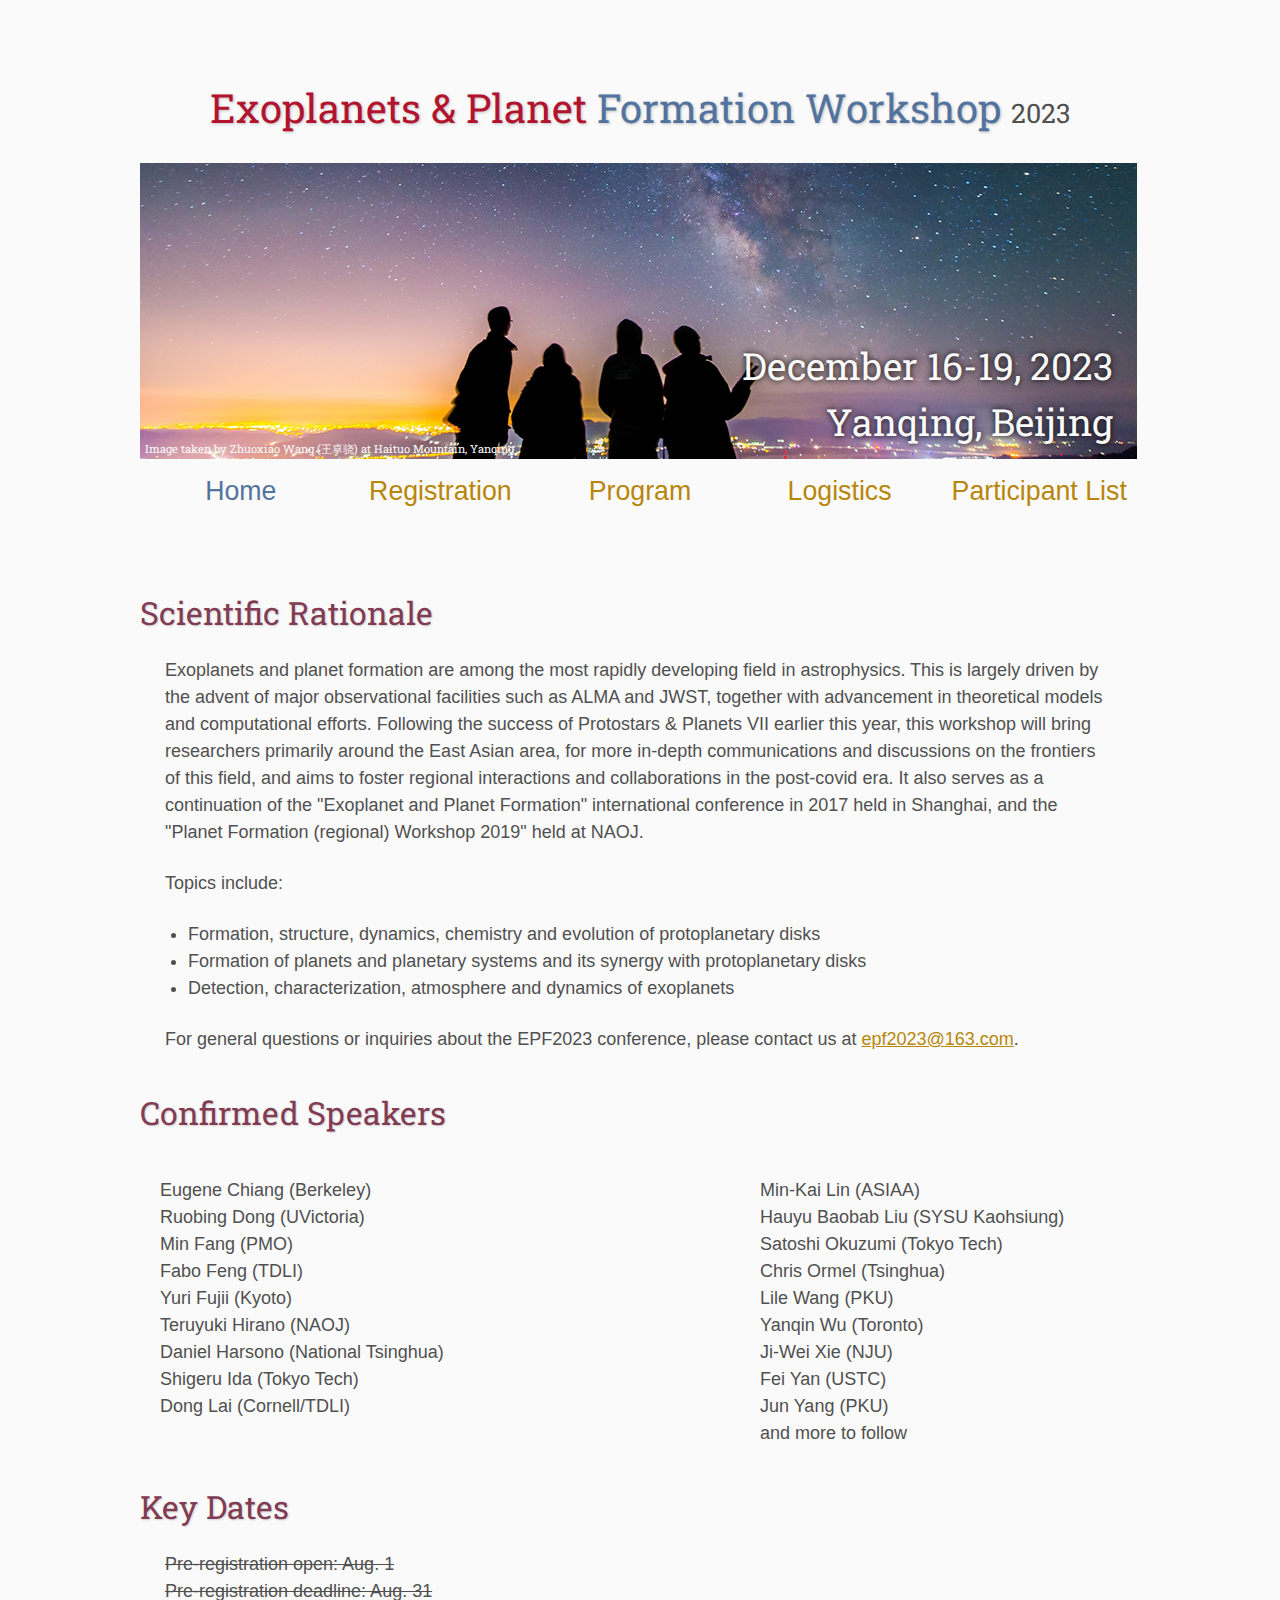
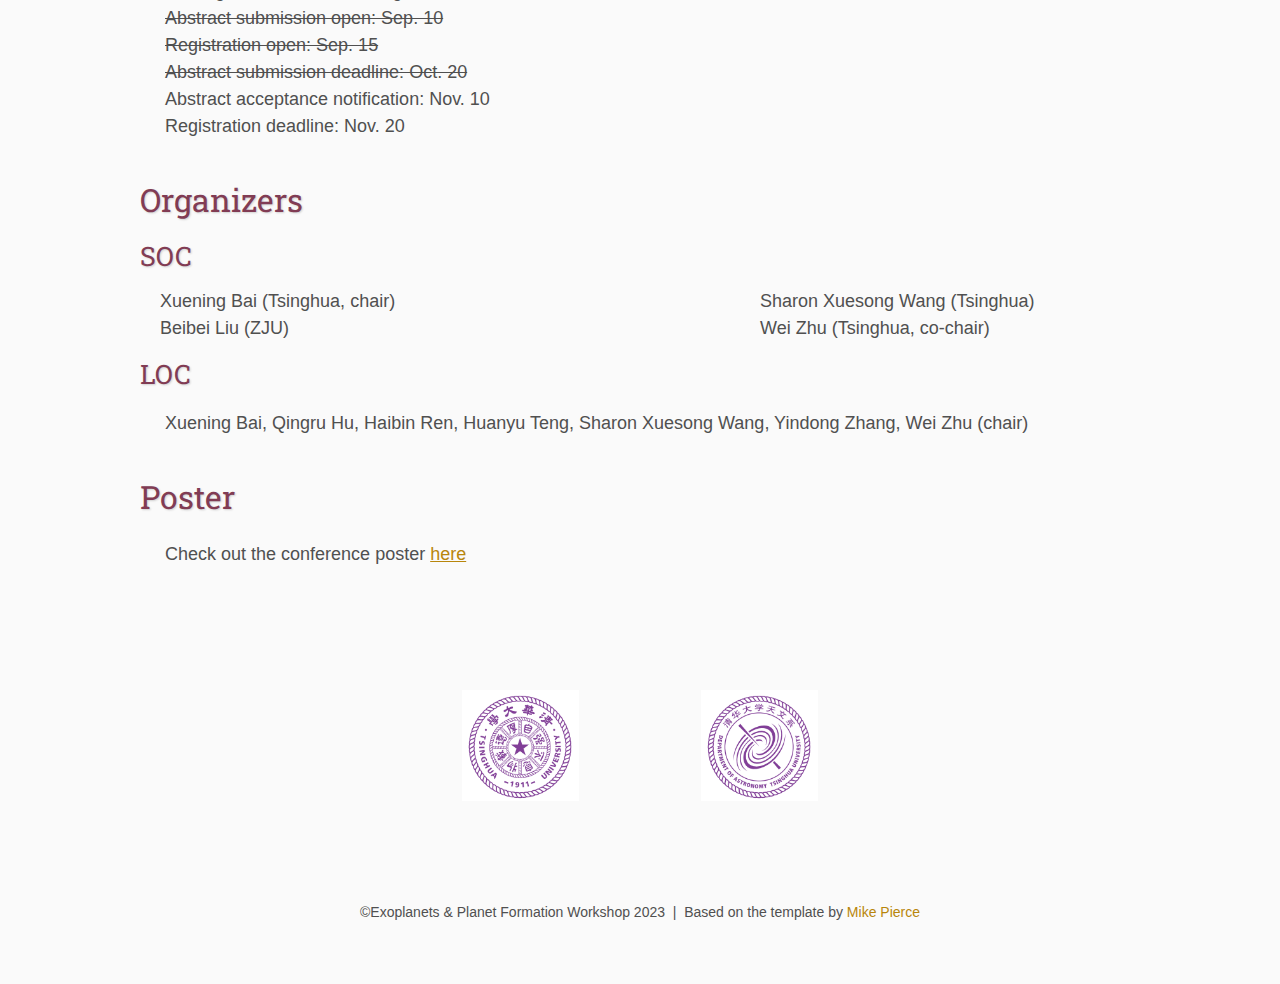
==== index.html @ b605f86b "update data and registration page" ====
<!DOCTYPE html>
<html lang="en">
  <head>
    <meta http-equiv="content-type" content="text/html; charset=UTF-8">
    <base href=".">
    <link rel="shortcut icon" type="image/png" href="assets/favicon.png">
    <link rel="stylesheet" type="text/css" media="all" href="assets/main.css">
    <meta name="description" content="EPF2023">
    <meta name="resource-type" content="document">
    <meta name="distribution" content="global">
    <meta name="KeyWords" content="Conference">
    <title>EPF2023</title>
  </head>
  <body>
    <div class="banner"> <img src="assets/banner_yanqing.jpg" alt="EPF2023 Banner">
      <div class="top-left"> <span class="title1">Exoplanets &amp; Planet </span><span

          class="title2">Formation Workshop</span> <span class="year">2023</span>
      </div>
      <div class="bottom-right">&nbsp; December 16-19, 2023<br>
        Yanqing, Beijing</div>
      <div class="cite">Image taken by Zhuoxiao Wang (王卓骁) at Haituo Mountain,
        Yanqing</div>
    </div>
    <table class="navigation">
      <tbody>
        <tr>
          <td class="navigation"> <a class="current" title="Conference Home Page"

              href=".">Home</a> </td>
          <td class="navigation"> <a title="Register for the Conference" href="registration">Registration</a>
          </td>
          <td class="navigation"> <a title="Conference Program" href="program">Program</a>
          </td>
          <td class="navigation"> <a title="Logistics of the Conference" href="logistics">Logistics</a>
          </td>
          <td class="navigation"> <a title="Conference Participant List" href="flyer">Participant
              List</a> </td>
        </tr>
      </tbody>
    </table>
    <br>
    <h2>Scientific Rationale</h2>
    <p>Exoplanets and planet formation are among the most rapidly developing
      field in astrophysics. This is largely driven by the advent of major
      observational facilities such as ALMA and JWST, together with advancement
      in theoretical models and computational efforts. Following the success of
      Protostars &amp; Planets VII earlier this year, this workshop will bring
      researchers primarily around the East Asian area, for more in-depth
      communications and discussions on the frontiers of this field, and aims to
      foster regional interactions and collaborations in the post-covid era. It
      also serves as a continuation of the "Exoplanet and Planet Formation"
      international conference in 2017 held in Shanghai, and the "Planet
      Formation (regional) Workshop 2019" held at NAOJ.</p>
      <p>Topics include:</p>
      <ul class="list">
        <li class="list">Formation, structure, dynamics, chemistry and evolution of protoplanetary disks</li>
        <li class="list">Formation of planets and planetary systems and its synergy with protoplanetary disks</li>
        <li class="list">Detection, characterization, atmosphere and dynamics of exoplanets</li>
      </ul>
      <p>
        For general questions or inquiries about the EPF2023 conference, 
        please contact us at <a href="mailto:epf2023@163.com">epf2023@163.com</a>.
      </p>
    <h2> Confirmed Speakers </h2>
    <div class="two-column-layout">
      <div>
        <ul style="width: 100%;">
          <li>Eugene Chiang (Berkeley)</li>
          <li>Ruobing Dong (UVictoria)</li>
          <!--<li>Fei Dai (Caltech)</li>-->
          <li>Min Fang (PMO)</li>
          <li>Fabo Feng (TDLI)</li>
          <li>Yuri Fujii (Kyoto)</li>
          <li>Teruyuki Hirano (NAOJ)</li>
          <li>Daniel Harsono (National Tsinghua)</li>
          <!--<li>Shu-ichiro Inutsuka</li>-->
          <li>Shigeru Ida (Tokyo Tech)</li>
          <li>Dong Lai (Cornell/TDLI)</li>
        </ul>
      </div>
      <div>
        <ul style="width: 100%;">
          <li>Min-Kai Lin (ASIAA)</li>
          <li>Hauyu Baobab Liu (SYSU Kaohsiung)</li>
          <li>Satoshi Okuzumi (Tokyo Tech)</li>
          <li>Chris Ormel (Tsinghua)</li>
          <li>Lile Wang (PKU)</li>
          <li>Yanqin Wu (Toronto)</li>
          <li>Ji-Wei Xie (NJU)</li>
          <li>Fei Yan (USTC)</li>
          <li>Jun Yang (PKU)</li>
          <li>and more to follow</li>
        </ul>
      </div>
    </div>
    <h2>Key Dates</h2>
    <p><s>Pre-registration open: Aug. 1</s> <br>
      <s>Pre-registration deadline: Aug. 31</s><br>
      <s>Abstract submission open: Sep. 10</s><br>
      <s>Registration open: Sep. 15</s><br>
      <s>Abstract submission deadline: Oct. 20</s><br>
      Abstract acceptance notification: Nov. 10<br>
      Registration deadline: Nov. 20
    </p>
    <h2>Organizers</h2>
        <h3 class="two-colum-title">SOC</h3>
        <div class="two-column-layout">
        <ul style="width: 100%;">
          <li>Xuening Bai (Tsinghua, chair)</li>
          <li>Beibei Liu (ZJU)</li>
        </ul>
        <ul style="width: 100%;">
          <li>Sharon Xuesong Wang (Tsinghua)</li>
          <li>Wei Zhu (Tsinghua, co-chair)</li>
        </ul>
      </div>
    <h3 class="two-colum-title">LOC</h3>
    <p>Xuening Bai, Qingru Hu, Haibin Ren, Huanyu Teng, Sharon Xuesong Wang, Yindong Zhang, Wei Zhu (chair)</p>
    <h2>Poster</h2>
    <p>Check out the conference poster <a href="assets/poster.pdf">here</a> </p>
    <table class="sponsors">
      <tbody>
        <tr>
          <td class="sponsor"> <a href="https://www.tsinghua.edu.cn/"> <img src="assets/Tsinghua.jpg"

                alt="First Sponsor Name"> </a> </td>
          <td class="sponsor_gap"> <br>
          </td>
          <td class="sponsor"> <a href="https://astro.tsinghua.edu.cn/"> <img

                src="assets/doa.jpg" alt="Second Sponsor Name"> </a> </td>
        </tr>
      </tbody>
    </table>
    <footer> ©Exoplanets &amp; Planet Formation Workshop 2023 &nbsp;|&nbsp; Based
      on the template by <a href="https://github.com/mikepierce">Mike Pierce</a>
    </footer>
  </body>
</html>
---- assets/main.css ----
/* main.css */

/* These are the colors and fonts used throughout the webpage.
 * I've listed them here so that a user may easily
 * do a search-and-replace for these to change the site theme.
 *   'Roboto',sans-serif; Font for the title text
 *   'Roboto-Slab',serif; Font for the body text 
 *   #fafafa; Background color of the site
 *   #505050; Foreground (text) color of the site
 *   #52739e; Navy, "Template" in the logo, current page in navigation, special titles in the Program
 *   #b2132e; Reddish, "Conference" in the logo, hover color for links
 *   #813c54; Heading color, titles in the Program
 *   #b8860b; Dark Goldenrod, color for links
 */

@import url("font.css");

*{
    border:0;
    font:inherit;
    font-size:1em;
    margin:0;
    padding:0;
    vertical-align:baseline;
}

body{
    background-color: #fafafa;
    background-size: cover;
    background-attachment: fixed;
    color: #505050; 
    text-align:left;
    font-family:'Roboto',sans-serif;
    font-size:1em;
    line-height:1.5em;
    margin: 60px auto;
    width: 1000px;
}

a{color: #b8860b; text-decoration:none;}
a.current{color: #52739e;}
a.current:hover{color: #e82945;}
a:hover{color: #b2132e;}
a:active{color: #e82945;}
h1,h2,h3,h4{clear:left; color: #813c54; margin:1.5em 0em 1em 0em; font-family:'Roboto Slab',serif; text-shadow: 1px 1px 2px #d0d0d0;}
h1{font-size:2.67em;}
h2{font-size:2.00em;}
h3{font-size:1.67em;}
h4{font-size:1.33em;}
p{list-style:none; margin:24px auto 24px auto; padding:0px; width:950px; text-align:left;}
p,li{font-size:18px; line-height:1.5;}
li a, p a {text-decoration:underline; text-decoration-color:#b8860b;}
ul{list-style:none; margin:20px auto 0px auto; padding:0px; width:800px; text-align:left;}
ul li{list-style:none; margin:0px auto 0px auto; padding:0px; text-align:left;}
i,em{font-style:italic;}
b,strong{font-weight:bold;}
sup{
    vertical-align: super;
    font-size: 0.8em;
    line-height: 0;
}
sub{
    vertical-align: sub;
    font-size: 0.8em;
    line-height: 0;
}
table{
    width: 1000px;
    margin: 12px auto 24px auto;
    float: center;
    /* UNCOMMENT THIS FOR DEBUGGING THE ALIGNMENT */
    /*border: 1px solid black;*/
}
th,td{
    text-align: left;
    /* UNCOMMENT THIS FOR DEBUGGING THE ALIGNMENT */
    /*border: 1px solid black;*/
}

/* Website Banner */
.banner {position: relative; font-family:'Roboto Slab',serif;}
.top-left {font-size:2.5em; color: #505050; background: #fafafa; text-align: center; width: 1000px; height: 67px; position: absolute; padding: 36px 0 0 0; top: 0px;}
.bottom-right {font-size:2.33em; color: #fafafa; line-height: 1.5em; width: auto; height: 100px; padding: 0px 27px 27px 0px; text-align: right; position: absolute; bottom: 0px; right: 0px; text-shadow: 0px 0px 6px #000000;}
.cite{font-size:0.7em;line-height: 0.7em;vertical-align: bottom;color:#fafafa;width: auto;height: 20px;position: absolute; bottom: 0px; left: 5px;}
/* Conference Title Logo */
.title1{color: #b2132e; text-shadow: 1px 1px 3px #c0c0c0;} 
.title2{color: #52739e; text-shadow: 1px 1px 3px #c0c0c0;}
.year{color: #505050; font-size:0.67em; font-weight: lighter;}

/* Navigation Links (Home, Registration, etc) */
table.navigation{width:1000px;}
td.navigation{font-size:1.67em; white-space:nowrap; width:20%; text-align:center; vertical-align:middle; padding:0px 0px 0px 0px;}
/*  左右两列*/
h3.two-colum-title { margin: 20px auto 0px auto;}
div.two-column-layout {margin-top: 0px;margin-left: auto;width: 100%;display: grid; /* 使用 CSS Grid 布局 */
    grid-template-columns: 60% 40%; /* 将容器分成两列，每列的宽度平分 */
    grid-gap: 0px; padding-left: 20px;/* 设置列之间的间隔为 0px */}
ul.list {list-style:circle; margin-left: 24px;}
li.list{list-style:disc;margin-left: 24px;}
/*table in logistic page*/
table.list{border-collapse: collapse; margin-left: 24px;border: 1px solid black;width: 850px;}
td.note {text-align: center;}
td.border {border: 1px solid black;text-align: center;}
th.border {border: 1px solid black;text-align: center;}
ol{margin-left: 48px;}
/* Sponsor Images */
table.sponsors{width:400px;margin-top: 100px;margin-bottom: 0px;}
td.sponsor{white-space:nowrap; width:40%; text-align:left; vertical-align:bottom; padding:5% 5% 5% 5%;}
td.sponsor_gap{white-space:nowrap; width:20%; text-align:left; vertical-align:bottom; padding:5% 5% 5% 5%;}
td.sponsor img{width: 80%;}

/* The Table on the Program Page */
td.room{padding: 4px 12px 4px 4px; width: 90%; vertical-align:bottom; font-size:1.67em; color: #52739e; height:32px;}
td.date{white-space:nowrap; width:130px; text-align:right; vertical-align:middle; padding:4px 16px 0px 0px;}
td.title{padding: 4px 12px 4px 4px; width: 90%; vertical-align:top; font-size:1.5em; color: #813c54; height:32px; font-family:'Roboto Slab',serif; text-shadow: 1px 1px 2px #d0d0d0; }
td.title-special{padding: 4px 12px 4px 4px; width: 90%; vertical-align:top; font-size:1.67em; color: #52739e; height:32px; font-family:'Roboto Slab',serif; text-shadow: 1px 1px 2px #d0d0d0;}
td.speaker{padding: 4px 12px 4px 4px; font-style: italic; font-size:1em; max-height:999999px}
td.abstract{padding: 4px 12px 12px 4px; font-size:1em; max-height:999999px}
td.abstract img{display: block; margin: 4px auto 8px auto}
table.plenary{padding-top: 8px; background: #ffffff;}

/* Registration and Directions iframes and Images */
iframe.registration{display:block; margin:1em auto 2em auto; width:700px; height:1400px; border:none;}
iframe.directions{display:block; margin:1em auto 2em auto; width:800px; height:400px; border:none;}
img.center{display:block; width:67%; margin:1em auto 2em auto;}

/* Flyer Images */
table.flyers{width:800px;}
td.flyer{white-space:nowrap; width:50%; text-align:center; vertical-align:middle; padding:0px 0px 0px 0px;}
td.sponsor img{width: 100%}

footer{font-size:0.875em; margin-top:5em; text-align:center;}

/* My hacky way of making the site mobile-friendly */
@media only screen and (max-width: 1100px) {
    h2{font-size:3.00em;}
    h3{font-size: 2.00em;}
    p{font-size:1.5em; line-height:1.5em;}
    div.two-column-layout{font-size: 0.75em;}
    ul li{font-size:2em; line-height:2em;}
    ol li{font-size:1.5em; line-height:1.5em;}
    ul.list{font-size:0.75em; line-height:0.75em;}
    th,td,tr{font-size:1.5em; line-height:1.5em;}
    td.date{font-size:1em; padding-top:0.5em;}
    td.navigation{font-size:1.5em; padding:0px 20px 0px 20px;}
    table.footer{font-size:0.33em;}
    table.list{font-size: 0.5em;}
    td.note{font-size: 1em;}
}
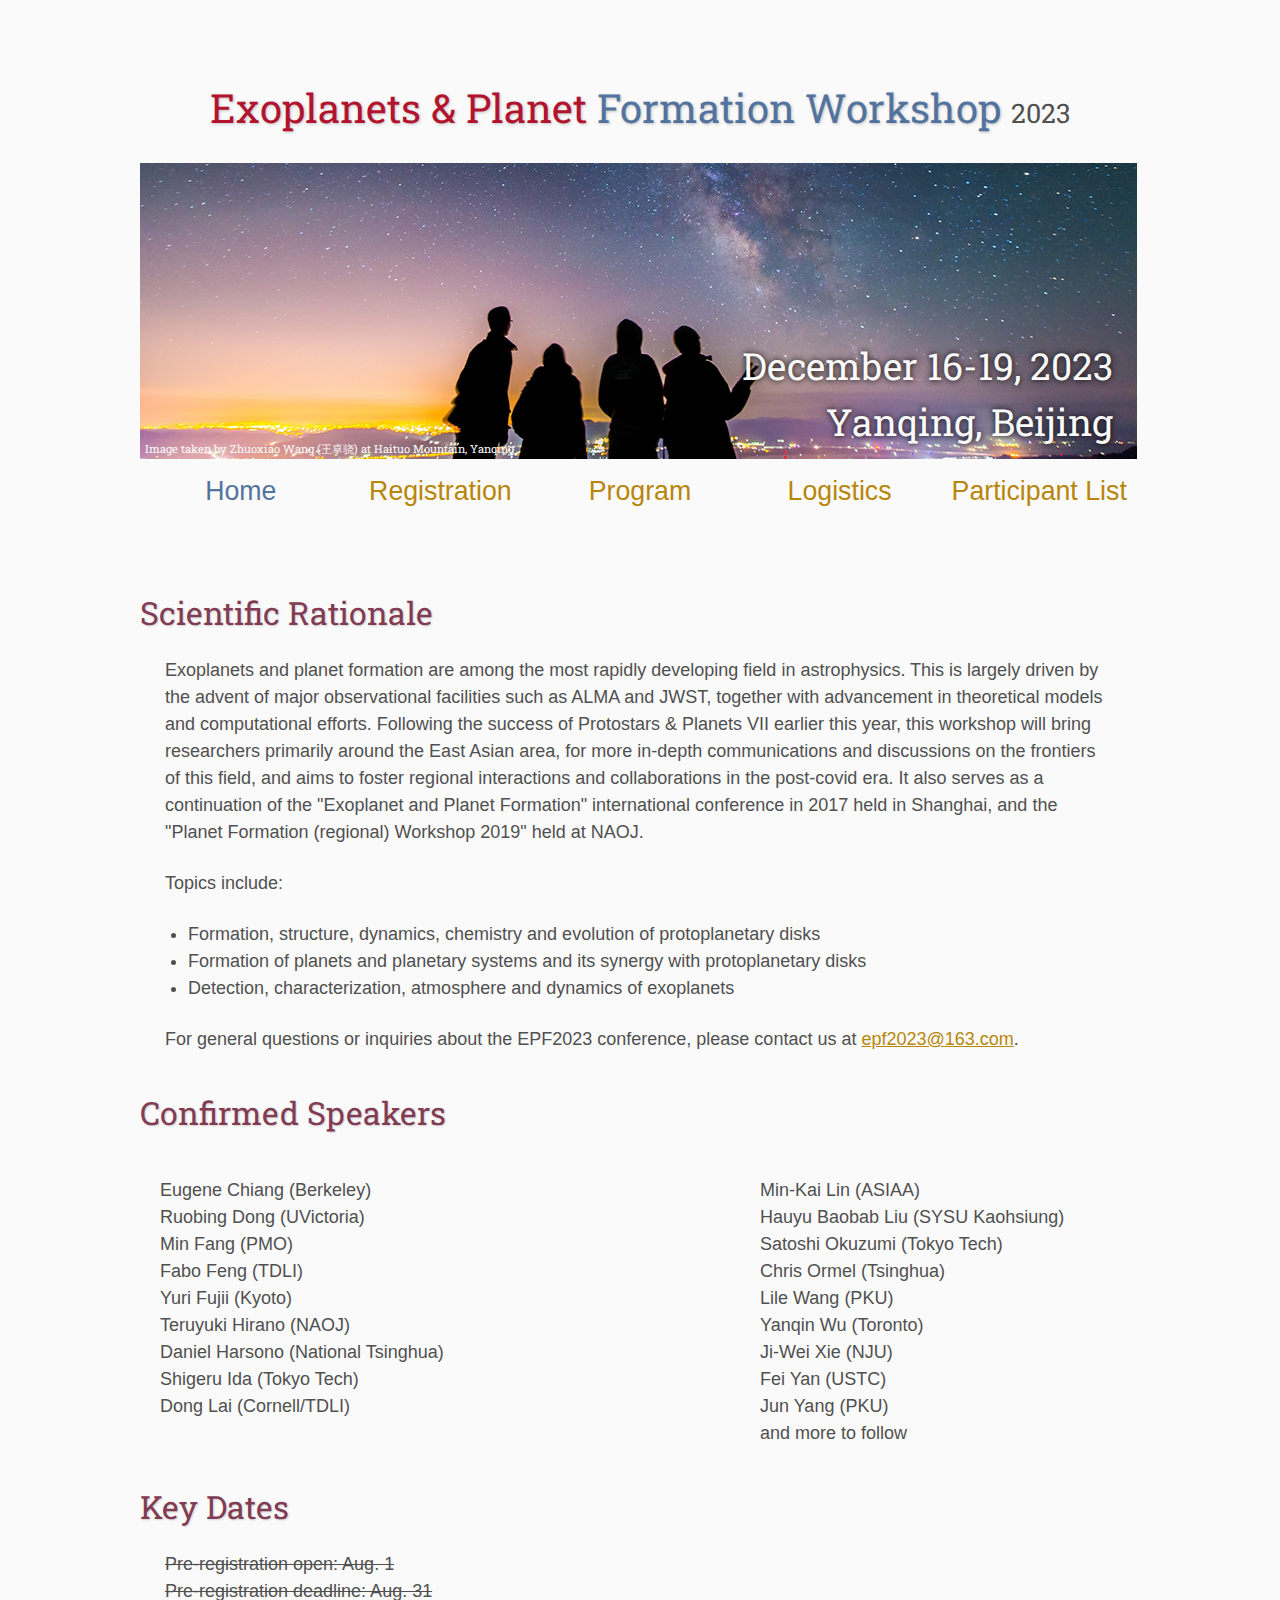
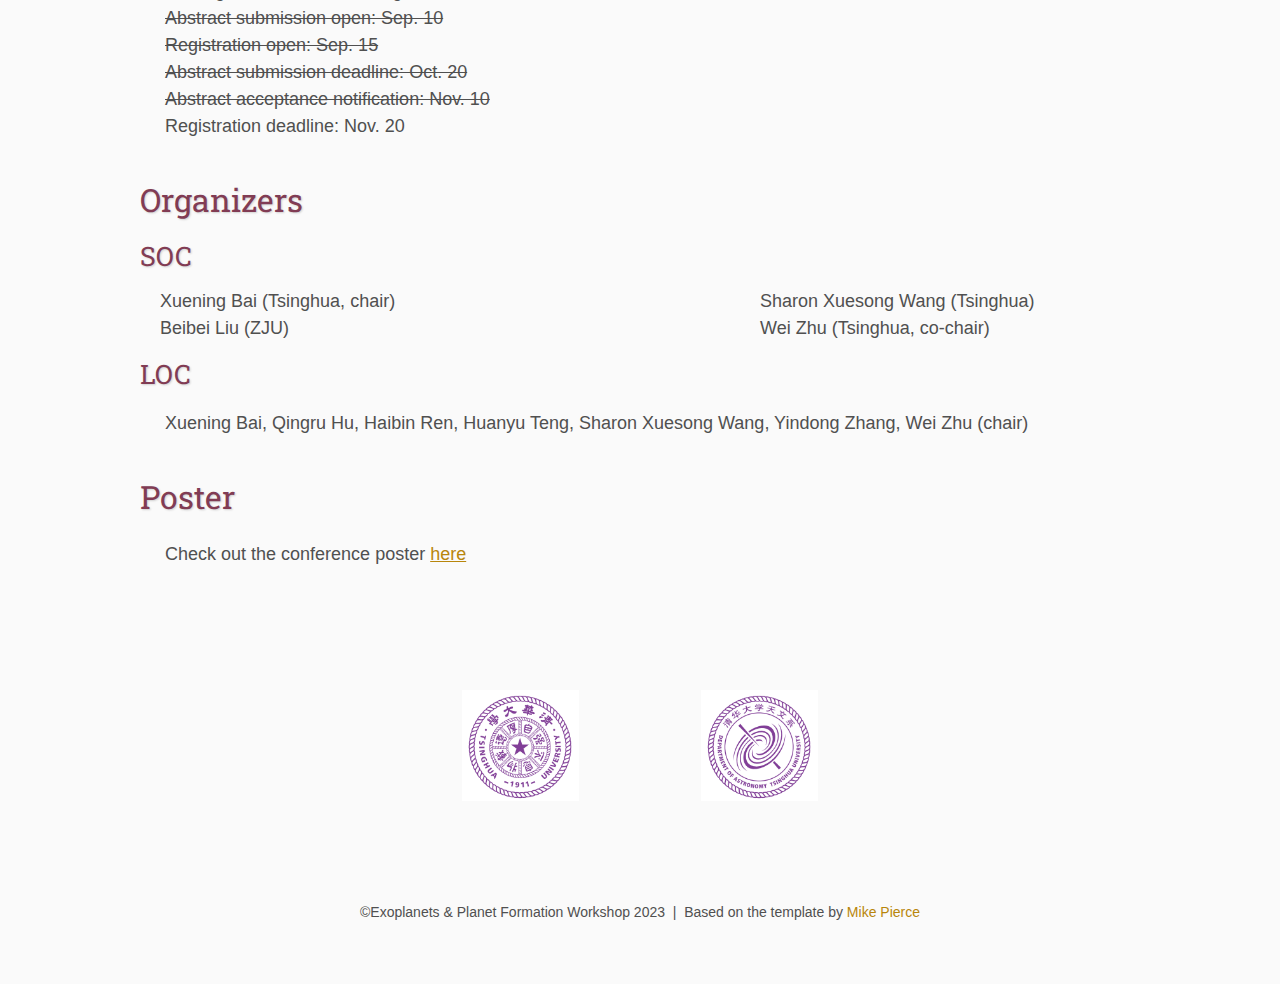
==== commit a6e28a3a: "comment abstract submission part" ====
--- a/index.html
+++ b/index.html
@@ -34,7 +34,7 @@
           </td>
           <td class="navigation"> <a title="Logistics of the Conference" href="logistics">Logistics</a>
           </td>
-          <td class="navigation"> <a title="Conference Participant List" href="flyer">Participant
+          <td class="navigation"> <a title="Conference Participant List" href="participant_list">Participant
               List</a> </td>
         </tr>
       </tbody>
@@ -100,7 +100,7 @@
       <s>Abstract submission open: Sep. 10</s><br>
       <s>Registration open: Sep. 15</s><br>
       <s>Abstract submission deadline: Oct. 20</s><br>
-      Abstract acceptance notification: Nov. 10<br>
+      <s>Abstract acceptance notification: Nov. 10</s><br>
       Registration deadline: Nov. 20
     </p>
     <h2>Organizers</h2>
--- a/assets/main.css
+++ b/assets/main.css
@@ -124,9 +124,9 @@
 iframe.directions{display:block; margin:1em auto 2em auto; width:800px; height:400px; border:none;}
 img.center{display:block; width:67%; margin:1em auto 2em auto;}
 
-/* Flyer Images */
+/* Participant list Images */
 table.flyers{width:800px;}
-td.flyer{white-space:nowrap; width:50%; text-align:center; vertical-align:middle; padding:0px 0px 0px 0px;}
+td.participant_list{white-space:nowrap; width:50%; text-align:center; vertical-align:middle; padding:0px 0px 0px 0px;}
 td.sponsor img{width: 100%}
 
 footer{font-size:0.875em; margin-top:5em; text-align:center;}
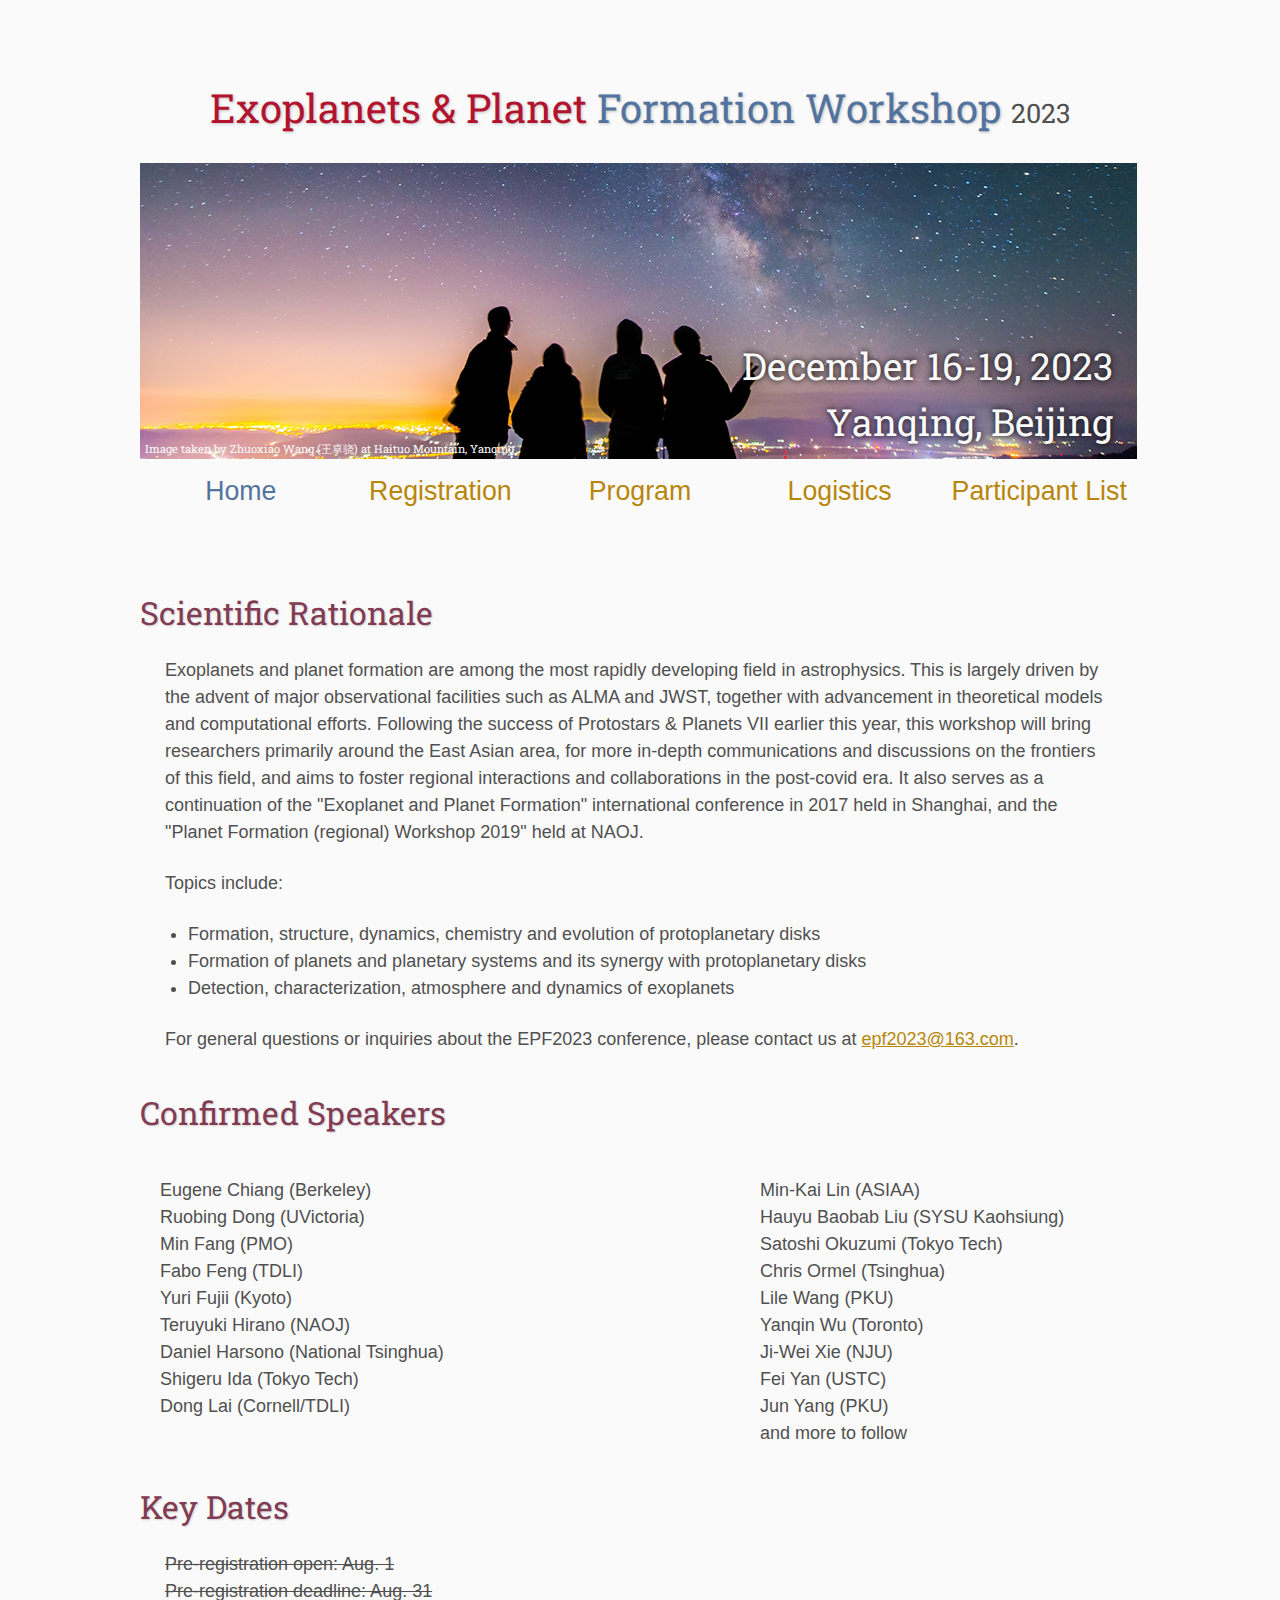
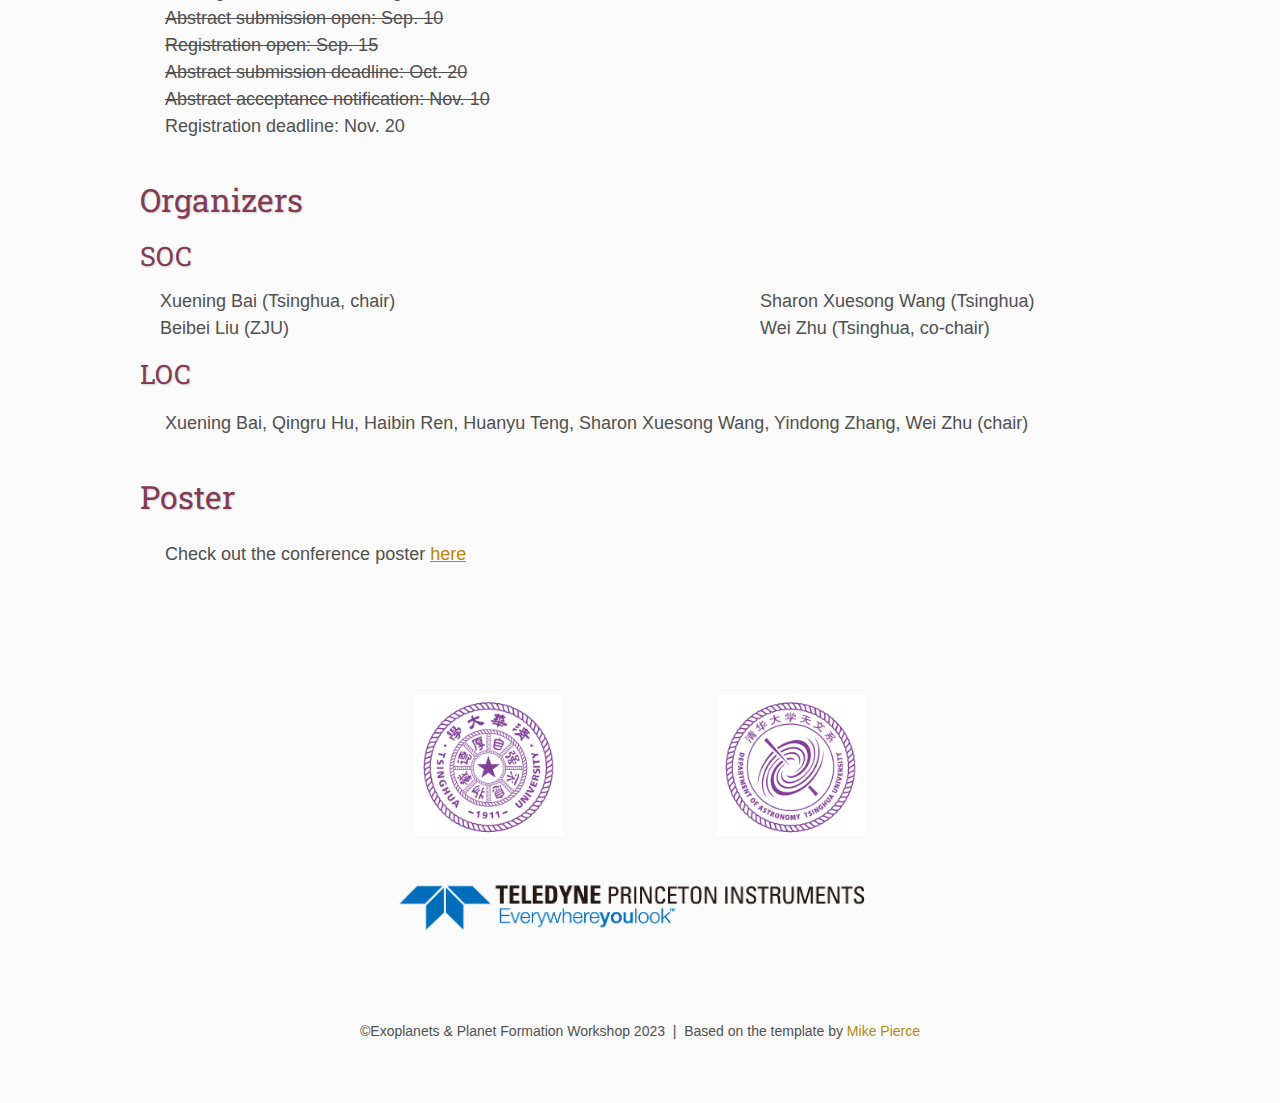
==== commit 599a29ca: "add sponsor logo" ====
--- a/index.html
+++ b/index.html
@@ -131,6 +131,11 @@
 
                 src="assets/doa.jpg" alt="Second Sponsor Name"> </a> </td>
         </tr>
+        <tr>
+          <td colspan="3">
+            <img src="assets/TPrinceton_Instruments_Logo_Master_outline.png" alt="Sponsor logo" width="500px">
+          </td>
+        </tr>
       </tbody>
     </table>
     <footer> ©Exoplanets &amp; Planet Formation Workshop 2023 &nbsp;|&nbsp; Based
--- a/assets/main.css
+++ b/assets/main.css
@@ -100,7 +100,7 @@
 /*table in logistic page*/
 table.list{border-collapse: collapse; margin-left: 24px;border: 1px solid black;width: 850px;}
 td.note {text-align: center;}
-td.border {border: 1px solid black;text-align: center;}
+td.border {border: 1px solid black;text-align: center; vertical-align:middle;}
 th.border {border: 1px solid black;text-align: center;}
 ol{margin-left: 48px;}
 /* Sponsor Images */
@@ -108,12 +108,12 @@
 td.sponsor{white-space:nowrap; width:40%; text-align:left; vertical-align:bottom; padding:5% 5% 5% 5%;}
 td.sponsor_gap{white-space:nowrap; width:20%; text-align:left; vertical-align:bottom; padding:5% 5% 5% 5%;}
 td.sponsor img{width: 80%;}
-
+span.title-special{padding: 12px 12px 12px 4px;width: 90%; font-size:1.5em; color: #52739e; height:32px; font-family:'Roboto Slab',serif; text-shadow: 1px 1px 2px #d0d0d0;}
 /* The Table on the Program Page */
 td.room{padding: 4px 12px 4px 4px; width: 90%; vertical-align:bottom; font-size:1.67em; color: #52739e; height:32px;}
 td.date{white-space:nowrap; width:130px; text-align:right; vertical-align:middle; padding:4px 16px 0px 0px;}
 td.title{padding: 4px 12px 4px 4px; width: 90%; vertical-align:top; font-size:1.5em; color: #813c54; height:32px; font-family:'Roboto Slab',serif; text-shadow: 1px 1px 2px #d0d0d0; }
-td.title-special{padding: 4px 12px 4px 4px; width: 90%; vertical-align:top; font-size:1.67em; color: #52739e; height:32px; font-family:'Roboto Slab',serif; text-shadow: 1px 1px 2px #d0d0d0;}
+td.title-special{padding: 4px 12px 4px 4px; width: 90%; vertical-align:top; font-size:1.5em; color: #52739e; height:32px; font-family:'Roboto Slab',serif; text-shadow: 1px 1px 2px #d0d0d0;}
 td.speaker{padding: 4px 12px 4px 4px; font-style: italic; font-size:1em; max-height:999999px}
 td.abstract{padding: 4px 12px 12px 4px; font-size:1em; max-height:999999px}
 td.abstract img{display: block; margin: 4px auto 8px auto}
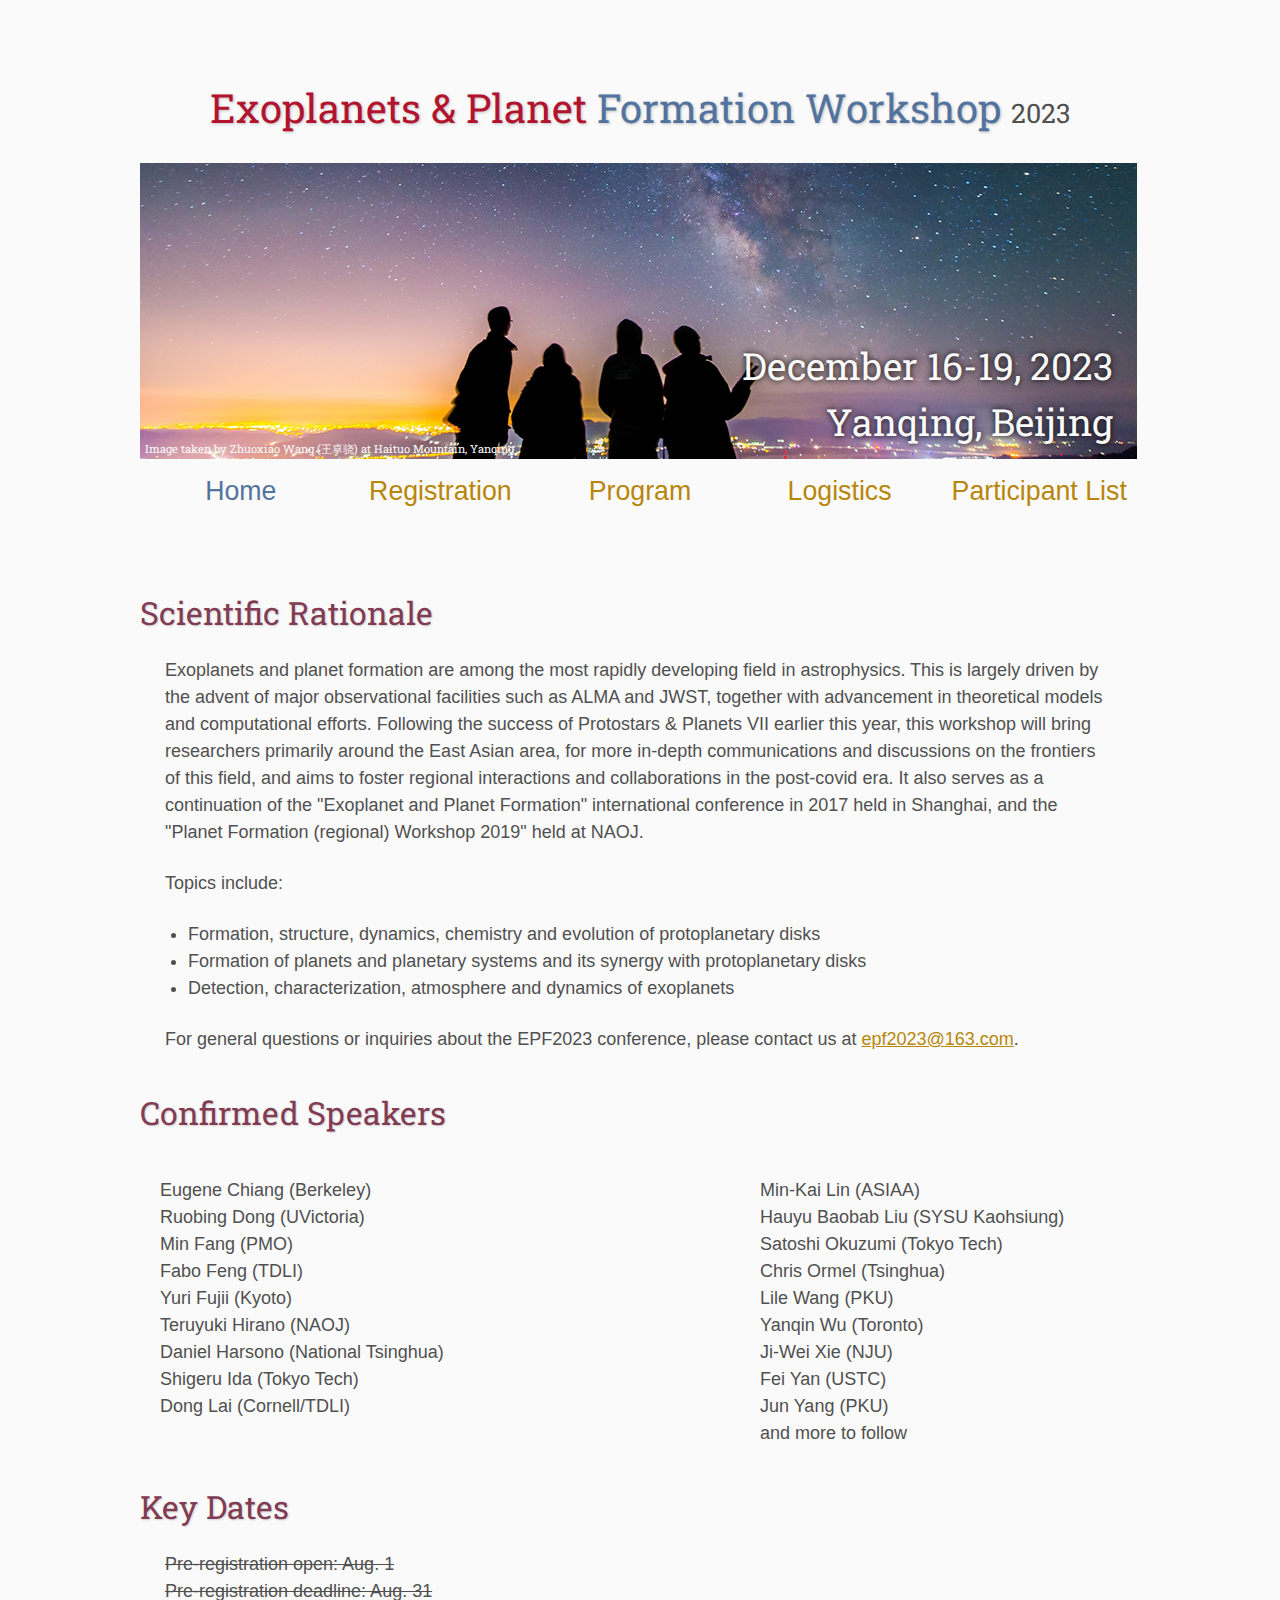
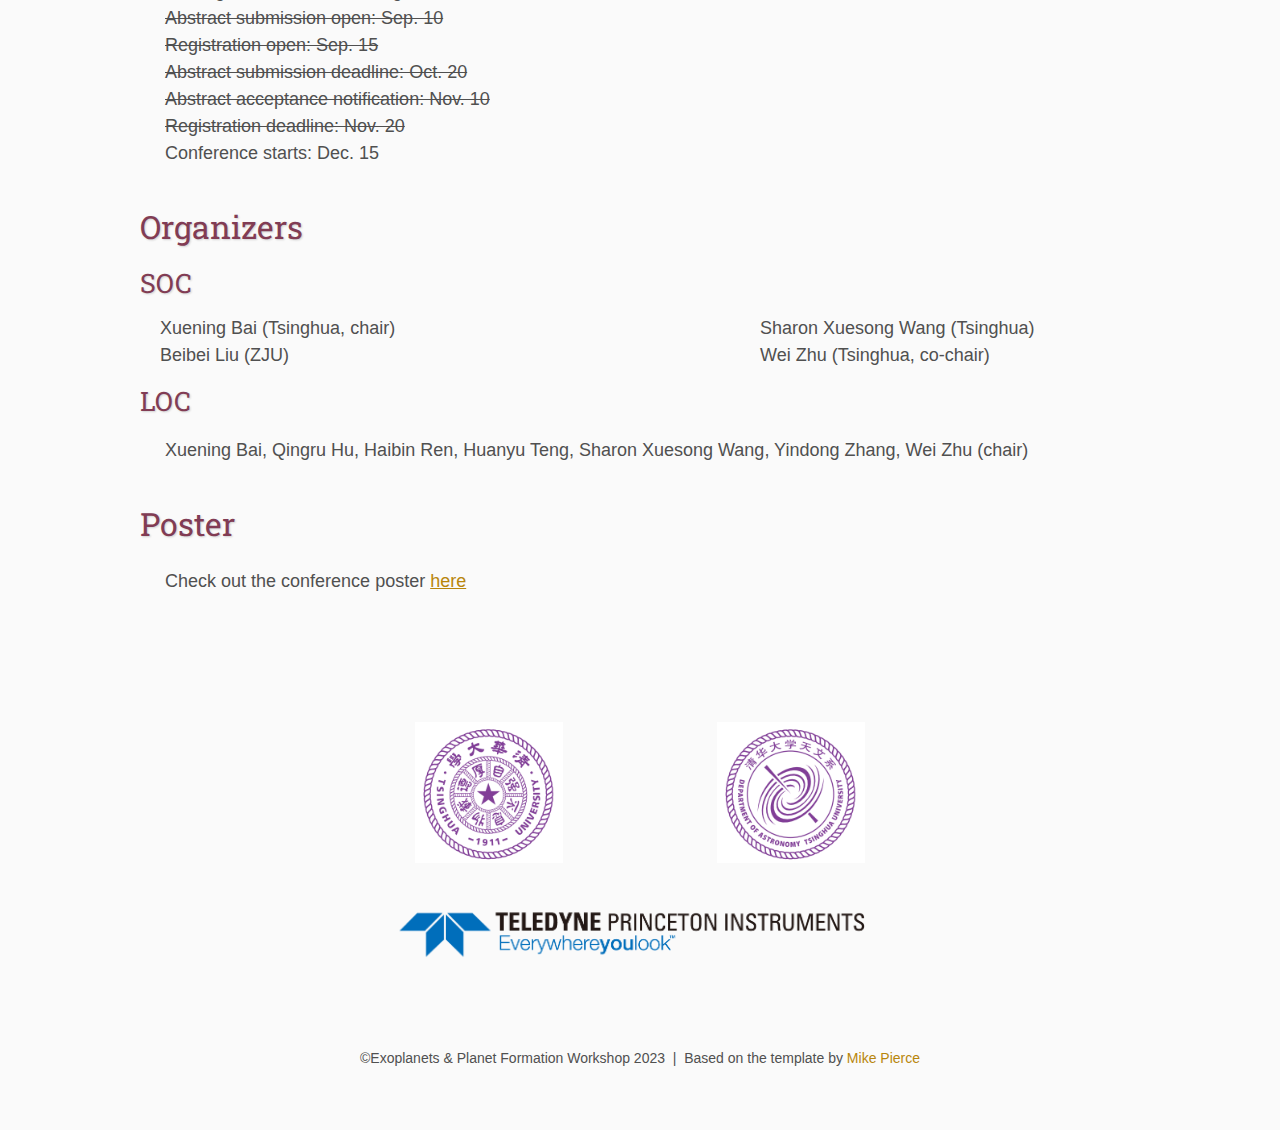
==== commit b2ba5c49: "update key dates" ====
--- a/index.html
+++ b/index.html
@@ -101,7 +101,8 @@
       <s>Registration open: Sep. 15</s><br>
       <s>Abstract submission deadline: Oct. 20</s><br>
       <s>Abstract acceptance notification: Nov. 10</s><br>
-      Registration deadline: Nov. 20
+      <s>Registration deadline: Nov. 20</s><br>
+        Conference starts: Dec. 15
     </p>
     <h2>Organizers</h2>
         <h3 class="two-colum-title">SOC</h3>
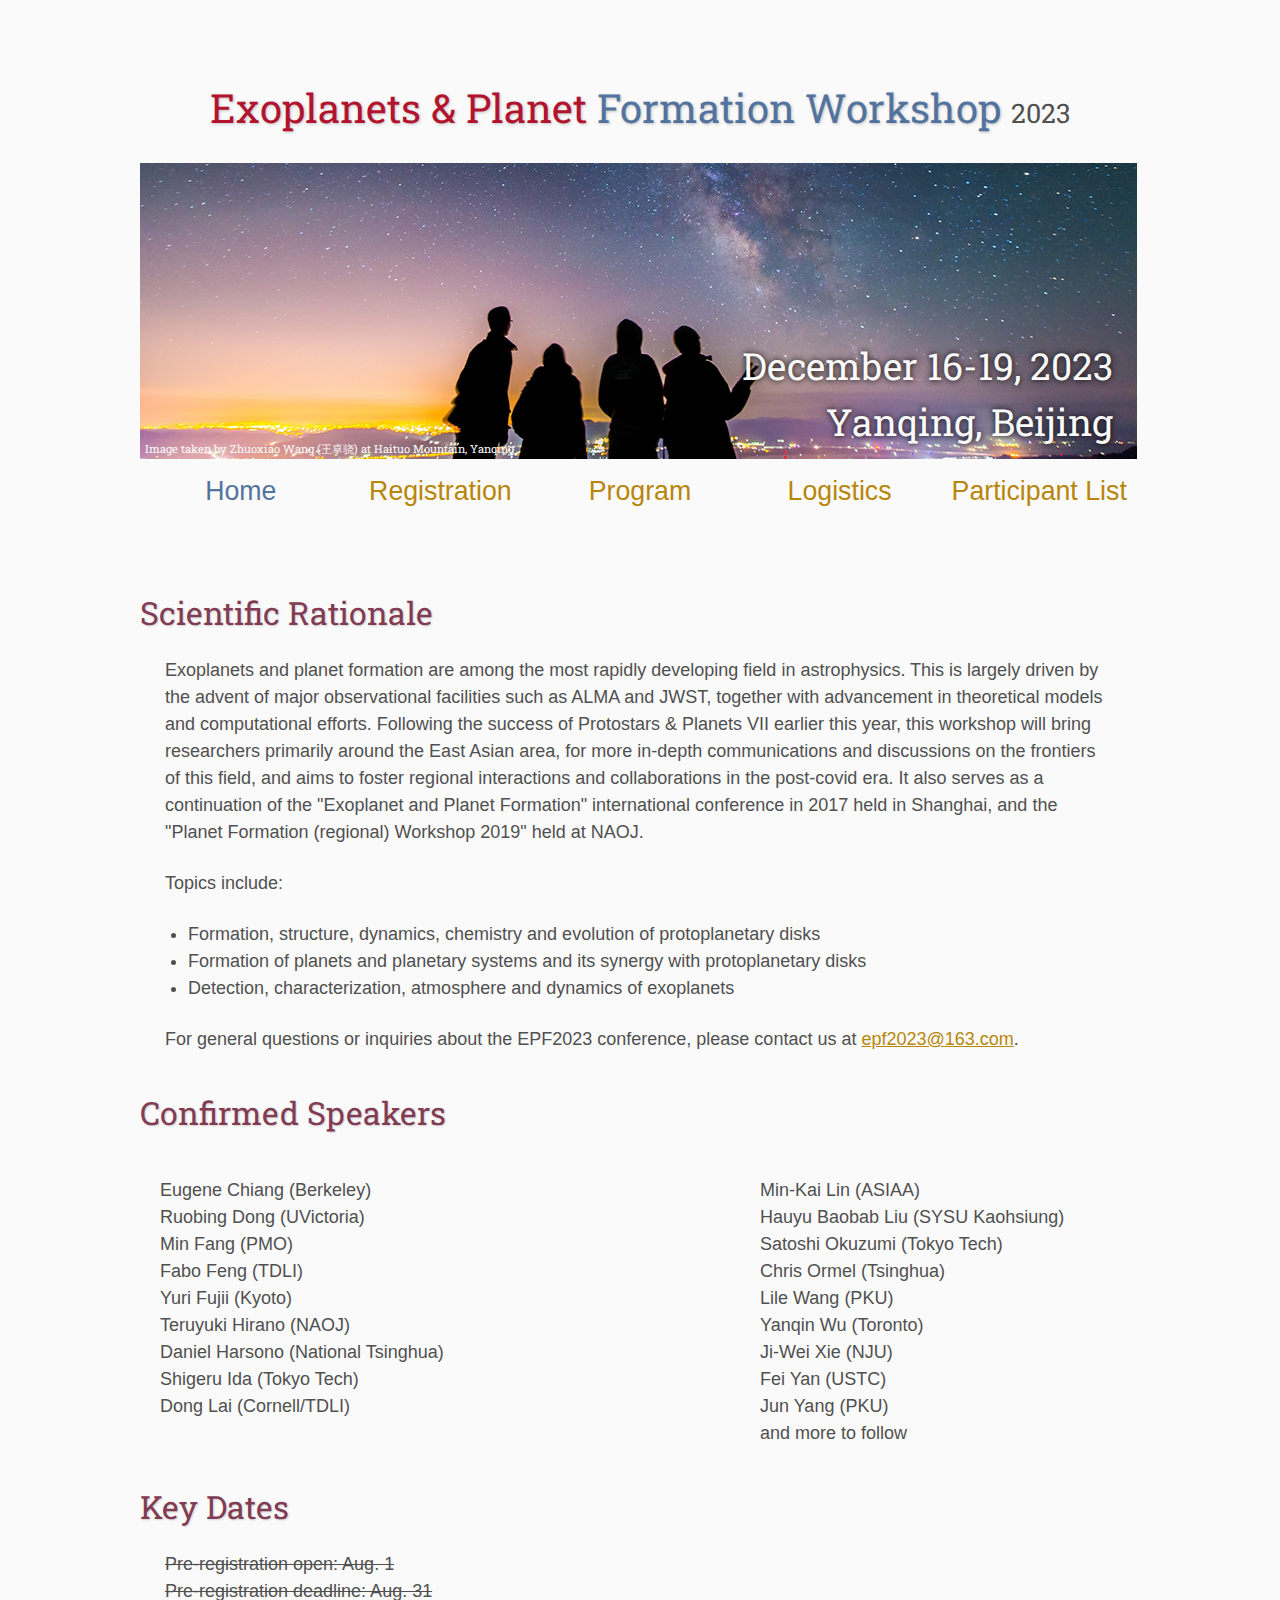
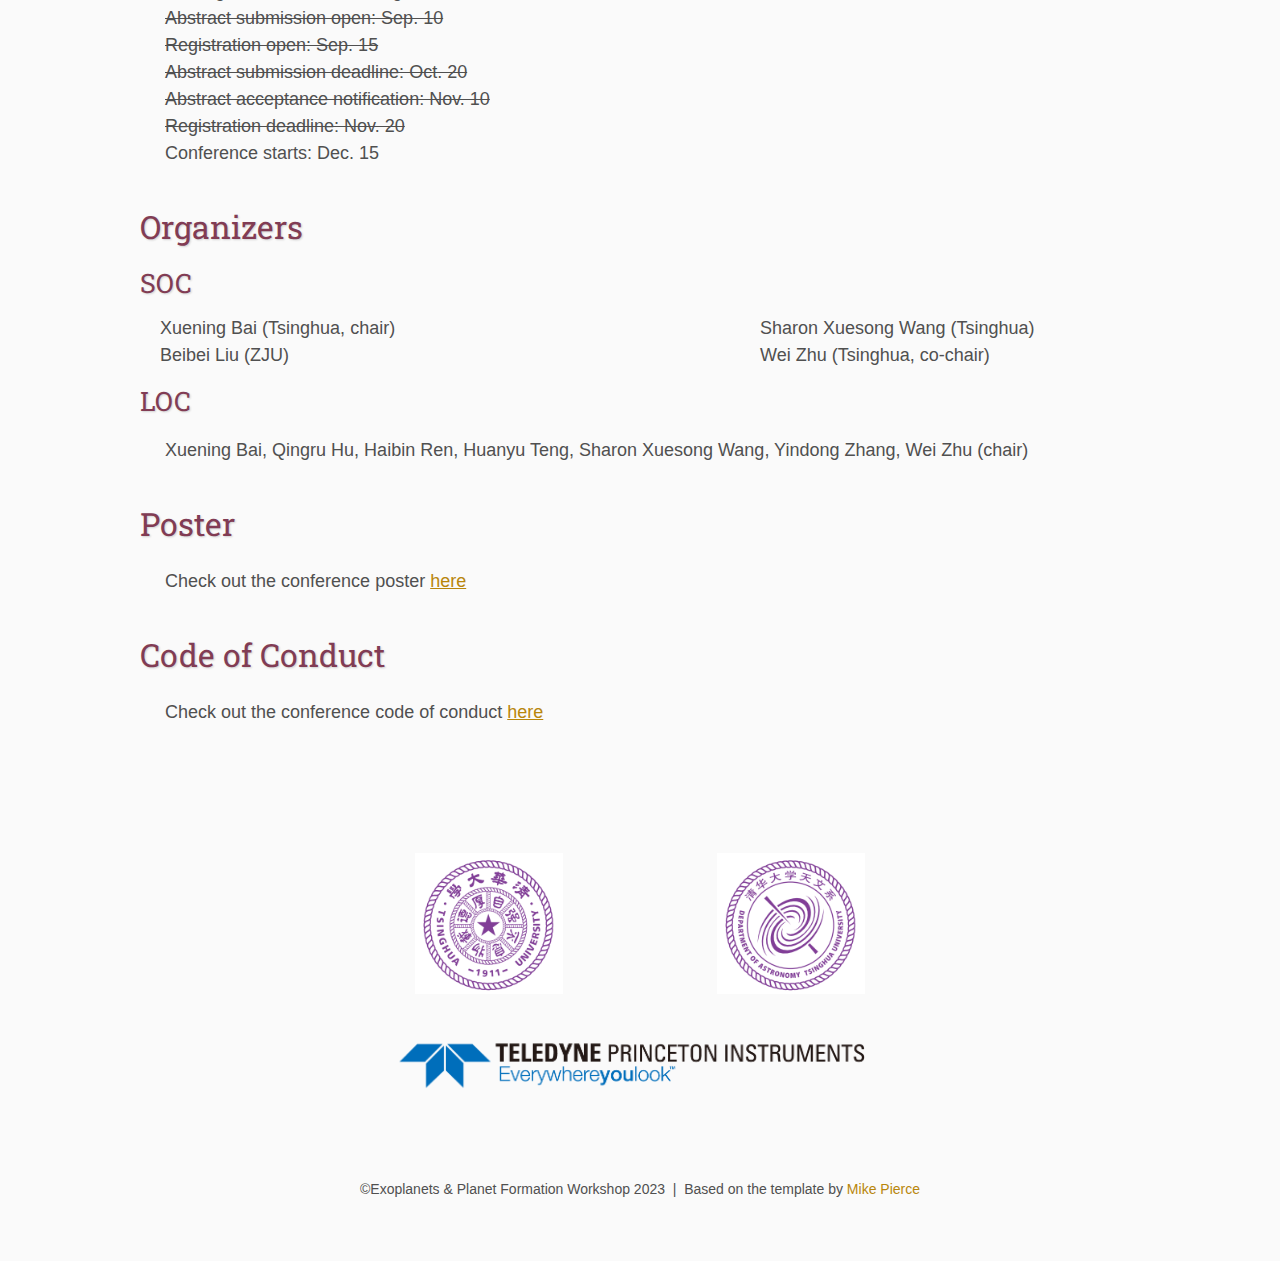
==== commit 48e91f43: "add code of conduct" ====
--- a/index.html
+++ b/index.html
@@ -120,6 +120,8 @@
     <p>Xuening Bai, Qingru Hu, Haibin Ren, Huanyu Teng, Sharon Xuesong Wang, Yindong Zhang, Wei Zhu (chair)</p>
     <h2>Poster</h2>
     <p>Check out the conference poster <a href="assets/poster.pdf">here</a> </p>
+    <h2>Code of Conduct</h2>
+    <p>Check out the conference code of conduct <a href="assets/Code of Conduct for EPF 2023.pdf">here</a> </p>
     <table class="sponsors">
       <tbody>
         <tr>
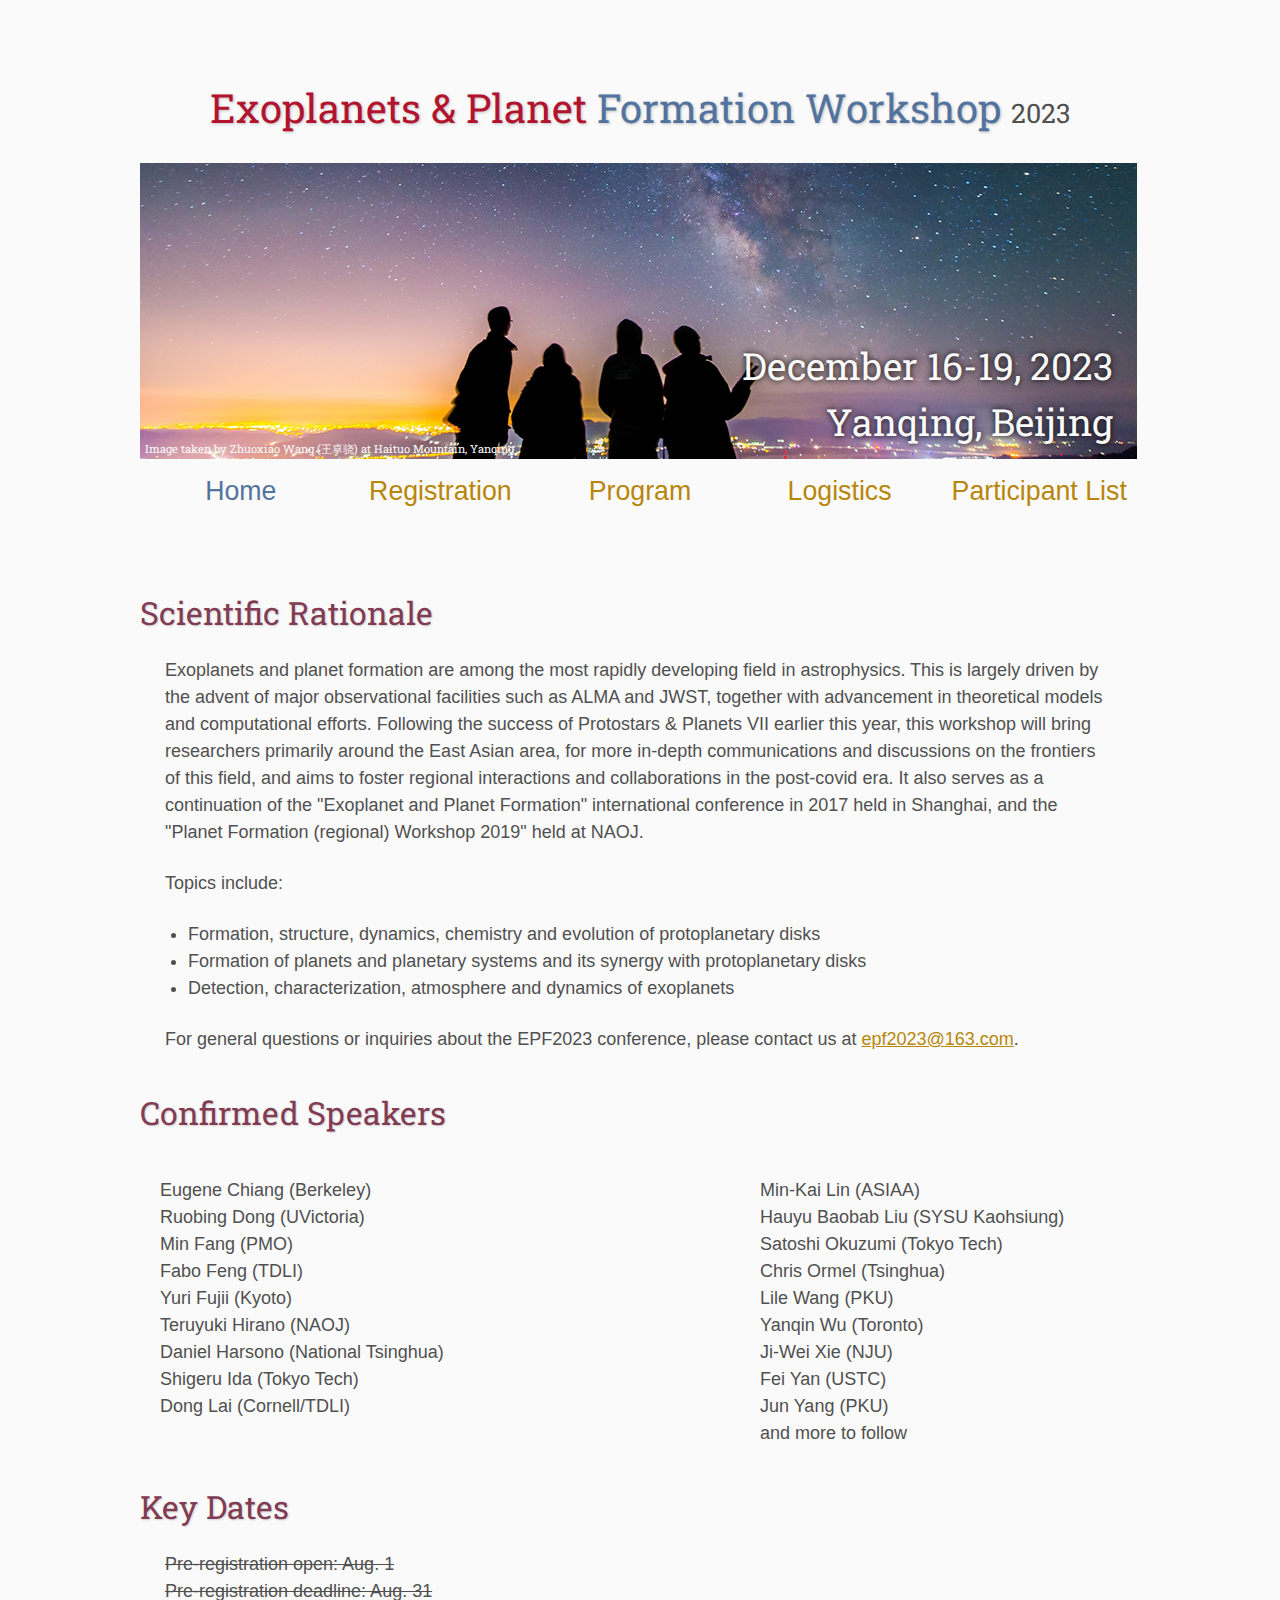
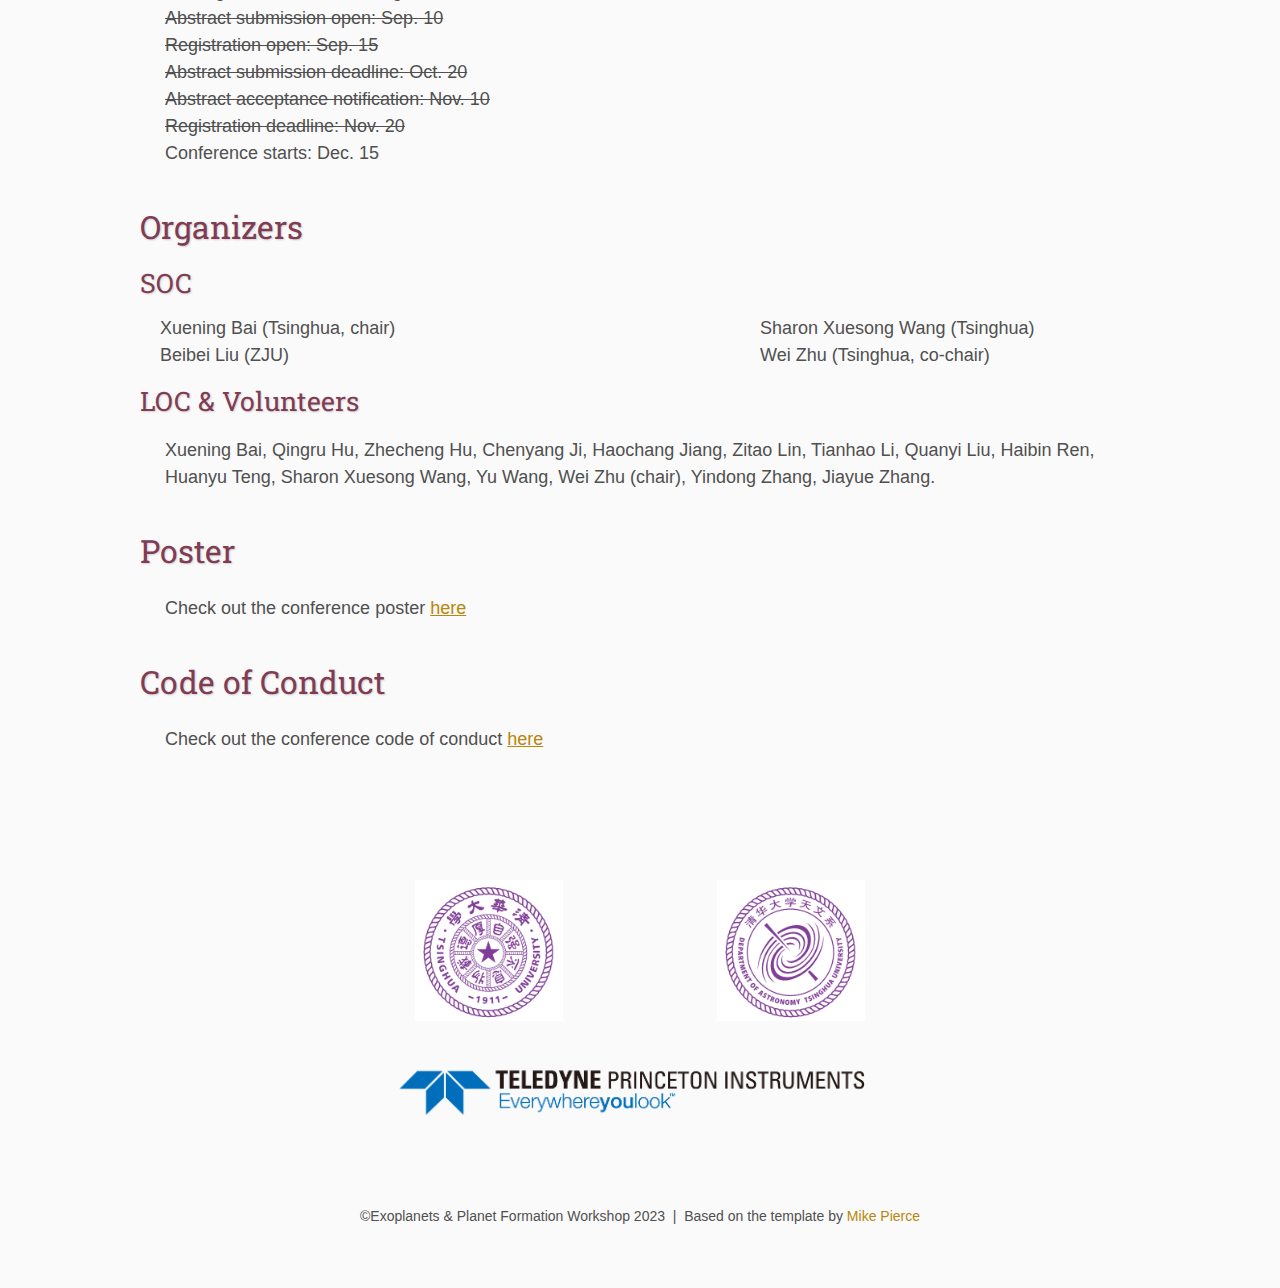
==== commit a2bc5125: "update" ====
--- a/index.html
+++ b/index.html
@@ -116,8 +116,9 @@
           <li>Wei Zhu (Tsinghua, co-chair)</li>
         </ul>
       </div>
-    <h3 class="two-colum-title">LOC</h3>
-    <p>Xuening Bai, Qingru Hu, Haibin Ren, Huanyu Teng, Sharon Xuesong Wang, Yindong Zhang, Wei Zhu (chair)</p>
+    <h3 class="two-colum-title">LOC & Volunteers</h3>
+    <p>Xuening Bai, Qingru Hu, Zhecheng Hu, Chenyang Ji, Haochang Jiang, Zitao Lin, Tianhao Li, Quanyi Liu, Haibin Ren, Huanyu Teng, Sharon Xuesong Wang, Yu Wang, Wei Zhu (chair), Yindong Zhang, Jiayue Zhang.
+    </p>
     <h2>Poster</h2>
     <p>Check out the conference poster <a href="assets/poster.pdf">here</a> </p>
     <h2>Code of Conduct</h2>
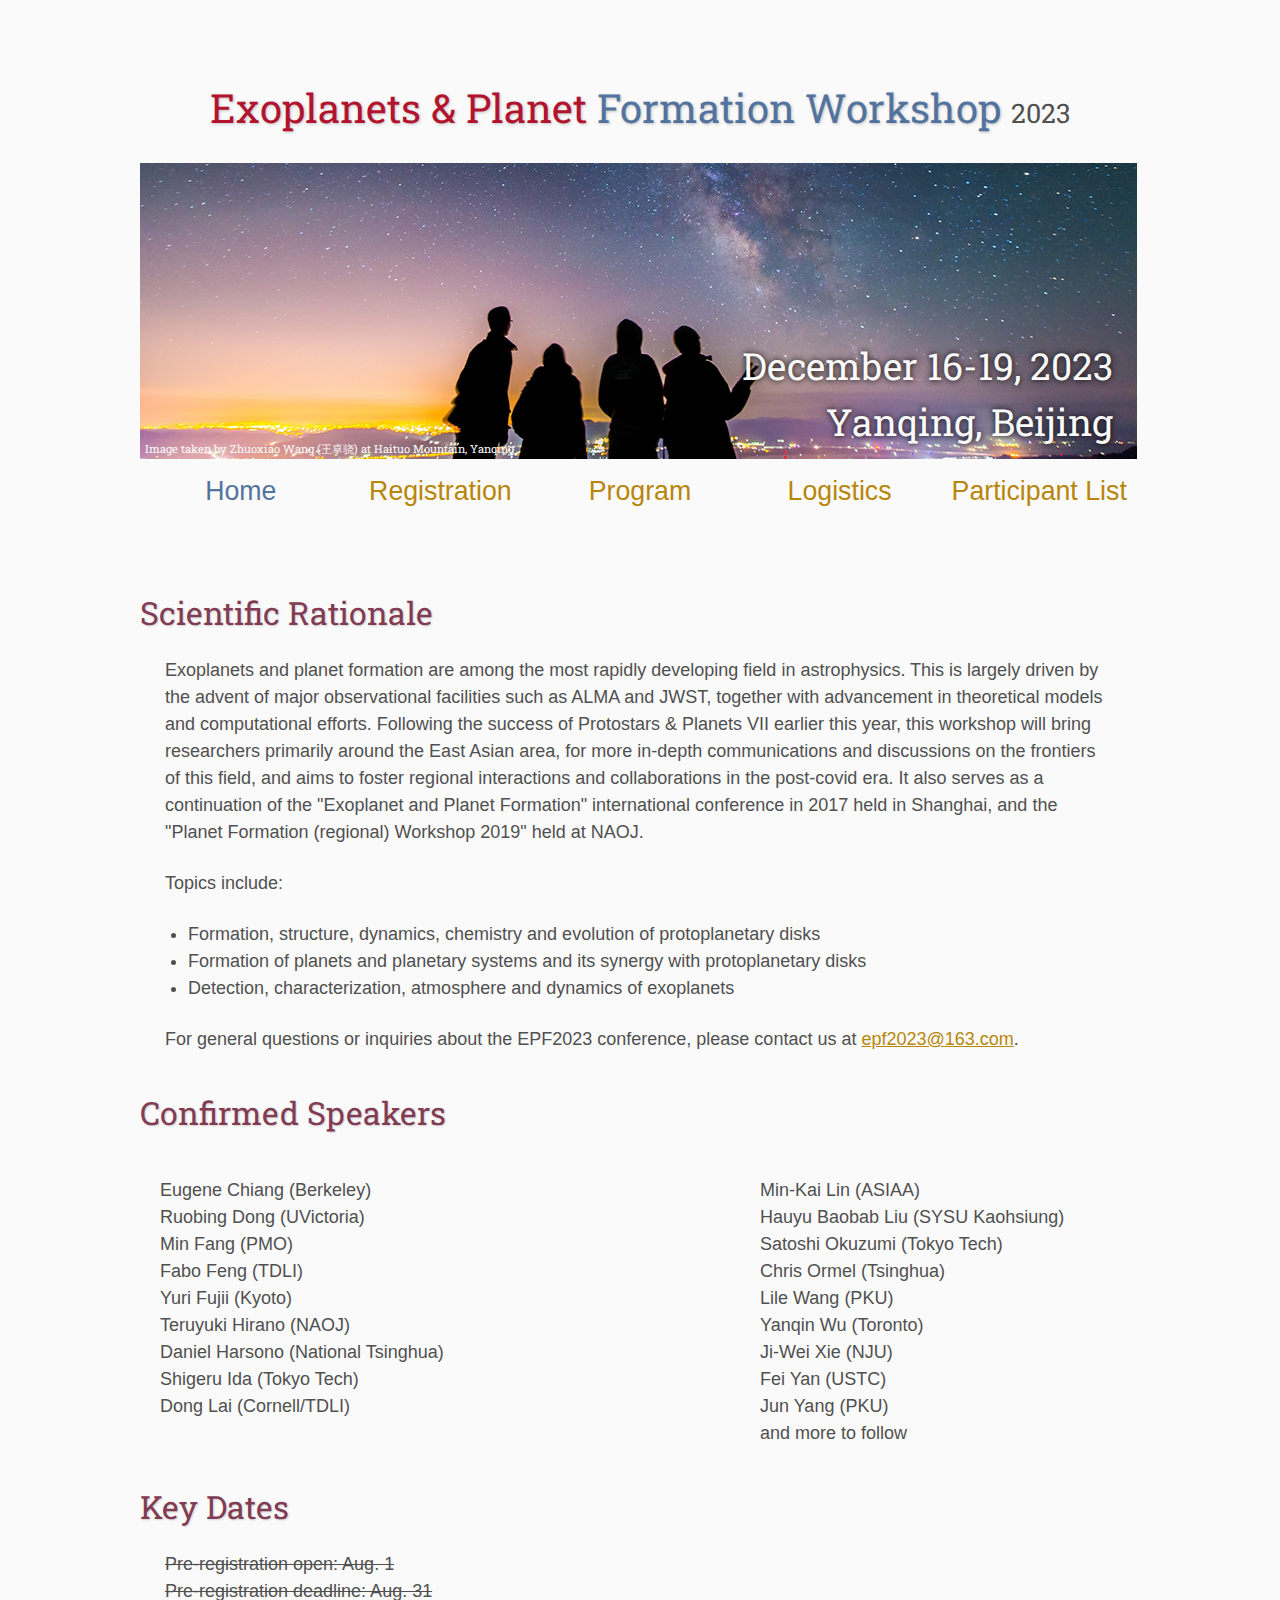
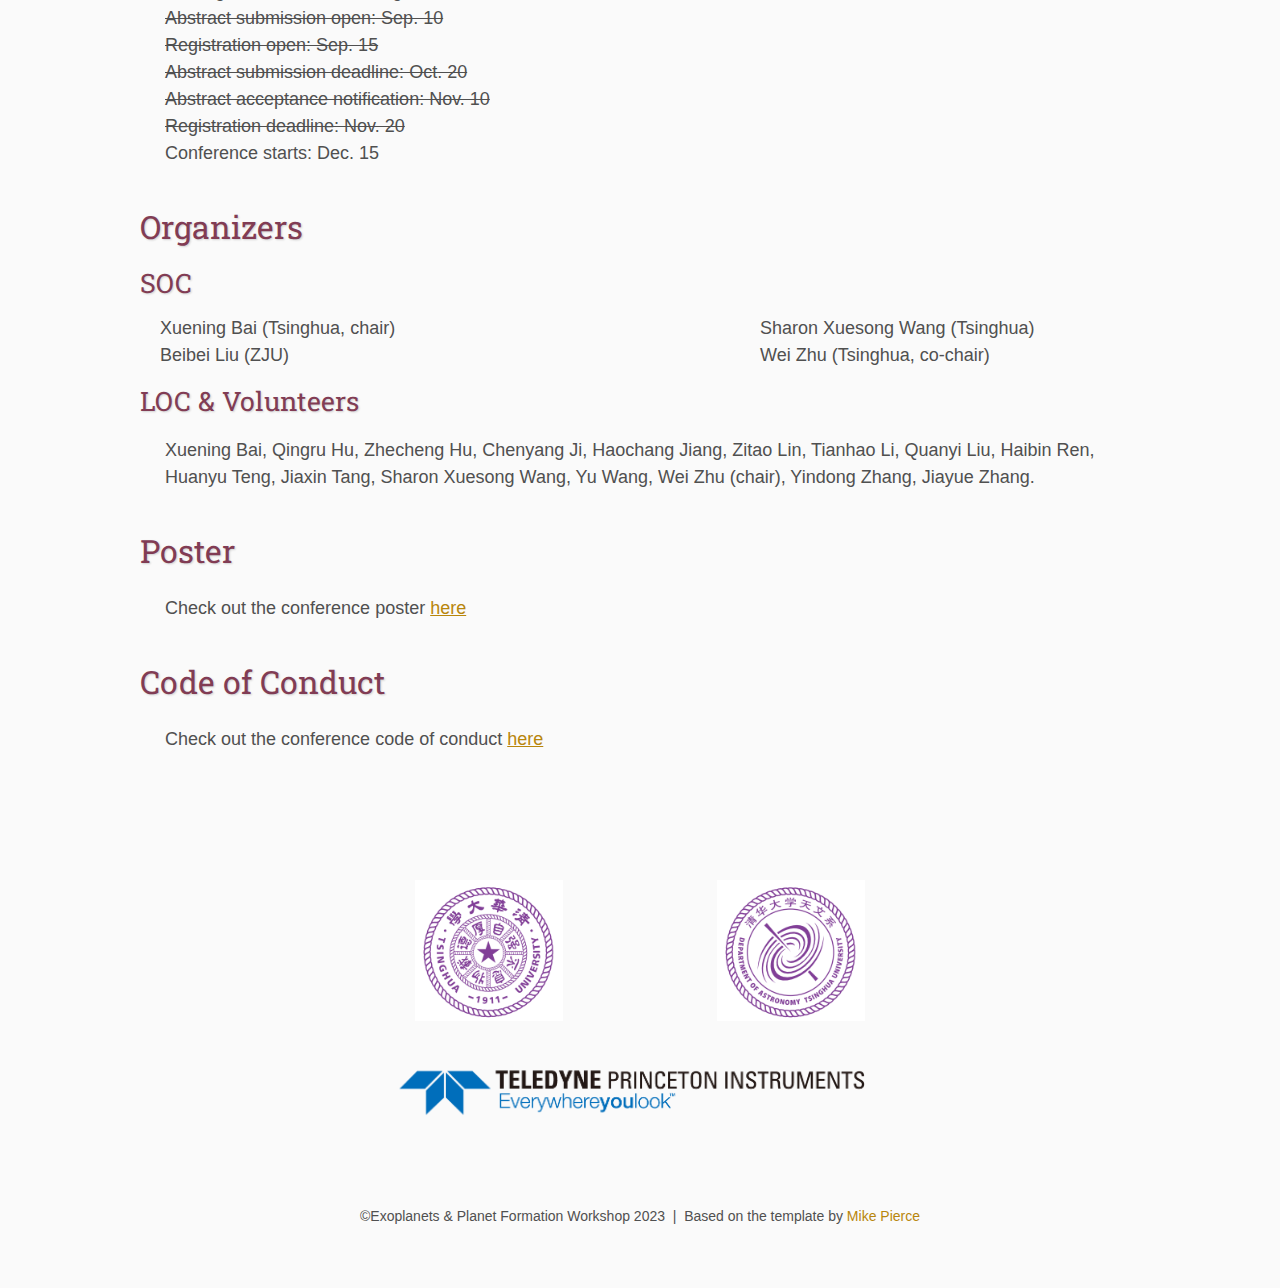
==== commit 63e2705e: "add loc member" ====
--- a/index.html
+++ b/index.html
@@ -117,7 +117,7 @@
         </ul>
       </div>
     <h3 class="two-colum-title">LOC & Volunteers</h3>
-    <p>Xuening Bai, Qingru Hu, Zhecheng Hu, Chenyang Ji, Haochang Jiang, Zitao Lin, Tianhao Li, Quanyi Liu, Haibin Ren, Huanyu Teng, Sharon Xuesong Wang, Yu Wang, Wei Zhu (chair), Yindong Zhang, Jiayue Zhang.
+    <p>Xuening Bai, Qingru Hu, Zhecheng Hu, Chenyang Ji, Haochang Jiang, Zitao Lin, Tianhao Li, Quanyi Liu, Haibin Ren, Huanyu Teng, Jiaxin Tang, Sharon Xuesong Wang, Yu Wang, Wei Zhu (chair), Yindong Zhang, Jiayue Zhang.
     </p>
     <h2>Poster</h2>
     <p>Check out the conference poster <a href="assets/poster.pdf">here</a> </p>
